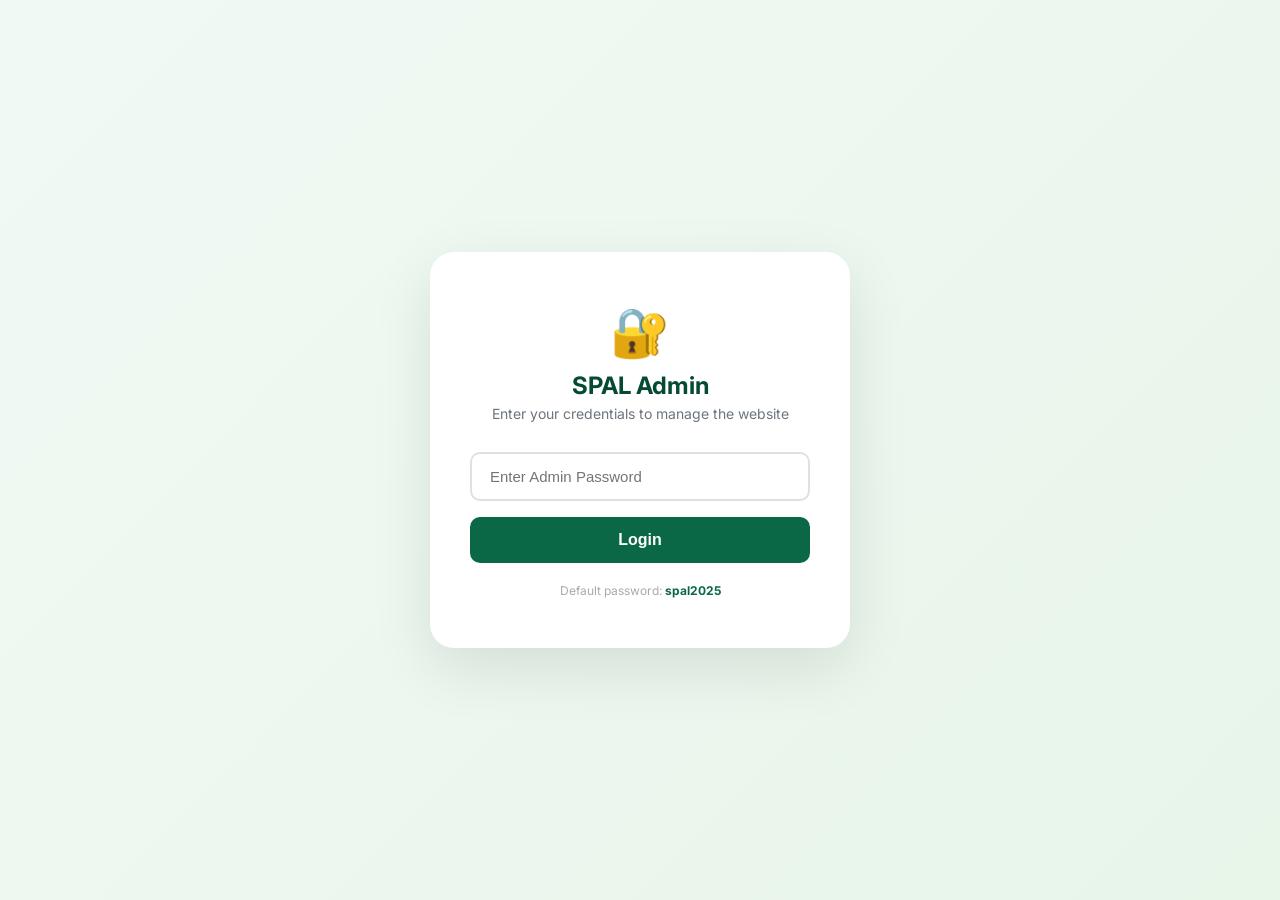
==== admin/index.html @ 461e8a52 "Add files via upload" ====
<!DOCTYPE html>
<html lang="en">
<head>
    <meta charset="UTF-8" />
    <meta name="viewport" content="width=device-width, initial-scale=1.0" />
    <title>SPAL Lab – Admin Login</title>
    <link href="https://fonts.googleapis.com/css2?family=Inter:wght@400;600;700;800&display=swap" rel="stylesheet" />
    <link rel="stylesheet" href="https://cdnjs.cloudflare.com/ajax/libs/font-awesome/6.5.0/css/all.min.css" />
    <style>
        * {
            margin: 0;
            padding: 0;
            box-sizing: border-box;
        }
        body {
            font-family: 'Inter', sans-serif;
            background: linear-gradient(135deg, #f0faf5 0%, #e8f5e9 100%);
            min-height: 100vh;
            display: flex;
            align-items: center;
            justify-content: center;
            padding: 20px;
        }
        .login-container {
            background: white;
            padding: 50px 40px;
            border-radius: 24px;
            box-shadow: 0 20px 60px rgba(0,0,0,0.1);
            max-width: 420px;
            width: 100%;
        }
        .login-container .logo {
            text-align: center;
            font-size: 48px;
            margin-bottom: 10px;
        }
        .login-container h1 {
            text-align: center;
            font-size: 24px;
            color: #064A32;
            margin-bottom: 5px;
        }
        .login-container p {
            text-align: center;
            color: #6c757d;
            font-size: 14px;
            margin-bottom: 30px;
        }
        .login-container input {
            width: 100%;
            padding: 14px 18px;
            border: 2px solid #e0e0e0;
            border-radius: 10px;
            font-size: 15px;
            margin-bottom: 16px;
            transition: 0.3s;
        }
        .login-container input:focus {
            outline: none;
            border-color: #0A6847;
            box-shadow: 0 0 0 4px rgba(10,104,71,0.1);
        }
        .login-container button {
            width: 100%;
            padding: 14px;
            background: #0A6847;
            color: white;
            border: none;
            border-radius: 10px;
            font-size: 16px;
            font-weight: 600;
            cursor: pointer;
            transition: 0.3s;
        }
        .login-container button:hover {
            background: #064A32;
            transform: translateY(-2px);
            box-shadow: 0 10px 30px rgba(10,104,71,0.3);
        }
        .error-msg {
            color: #dc3545;
            font-size: 13px;
            text-align: center;
            margin-bottom: 15px;
            display: none;
        }
        .security-note {
            text-align: center;
            font-size: 12px;
            color: #aaa;
            margin-top: 20px;
        }
        .security-note strong {
            color: #0A6847;
        }
    </style>
</head>
<body>

    <div class="login-container">
        <div class="logo">🔐</div>
        <h1>SPAL Admin</h1>
        <p>Enter your credentials to manage the website</p>

        <div class="error-msg" id="errorMsg">❌ Invalid password. Please try again.</div>

        <input type="password" id="adminPassword" placeholder="Enter Admin Password" />
        <button onclick="login()">Login</button>

        <div class="security-note">
            Default password: <strong>spal2025</strong>
        </div>
    </div>

    <script>
        // ==========================================
        // ADMIN PASSWORD
        // ==========================================
        const ADMIN_PASSWORD = 'spal2025'; // Change this!

        function login() {
            const password = document.getElementById('adminPassword').value;
            const errorMsg = document.getElementById('errorMsg');

            if (password === ADMIN_PASSWORD) {
                sessionStorage.setItem('adminLoggedIn', 'true');
                window.location.href = 'dashboard.html';
            } else {
                errorMsg.style.display = 'block';
                setTimeout(() => { errorMsg.style.display = 'none'; }, 3000);
            }
        }

        // Enter key support
        document.getElementById('adminPassword').addEventListener('keypress', function(e) {
            if (e.key === 'Enter') login();
        });

        // Check if already logged in
        if (sessionStorage.getItem('adminLoggedIn') === 'true') {
            window.location.href = 'dashboard.html';
        }
    </script>

</body>
</html>
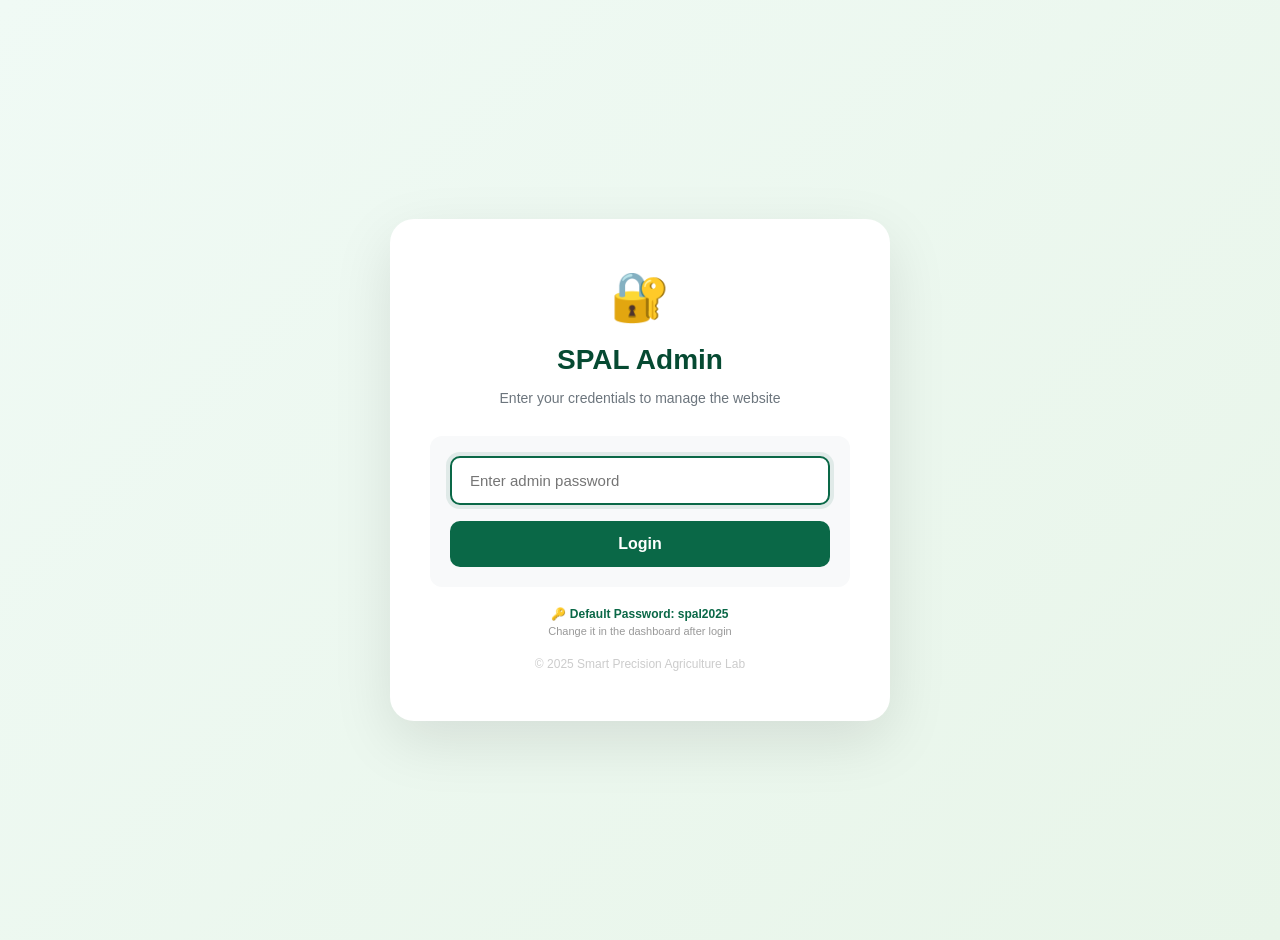
==== commit 86ea7cf7: "Refactor admin login page HTML and styles" ====
--- a/admin/index.html
+++ b/admin/index.html
@@ -1,27 +1,22 @@
-<!DOCTYPE html>
-<html lang="en">
+<!doctype html>
+<html>
 <head>
-    <meta charset="UTF-8" />
+    <meta charset="utf-8" />
     <meta name="viewport" content="width=device-width, initial-scale=1.0" />
     <title>SPAL Lab – Admin Login</title>
-    <link href="https://fonts.googleapis.com/css2?family=Inter:wght@400;600;700;800&display=swap" rel="stylesheet" />
-    <link rel="stylesheet" href="https://cdnjs.cloudflare.com/ajax/libs/font-awesome/6.5.0/css/all.min.css" />
     <style>
-        * {
-            margin: 0;
-            padding: 0;
-            box-sizing: border-box;
-        }
         body {
-            font-family: 'Inter', sans-serif;
-            background: linear-gradient(135deg, #f0faf5 0%, #e8f5e9 100%);
-            min-height: 100vh;
+            font-family: 'Inter', -apple-system, BlinkMacSystemFont, 'Segoe UI', Roboto, sans-serif;
             display: flex;
             align-items: center;
             justify-content: center;
+            min-height: 100vh;
+            background: linear-gradient(135deg, #f0faf5 0%, #e8f5e9 100%);
+            margin: 0;
             padding: 20px;
         }
-        .login-container {
+        .container {
+            text-align: center;
             background: white;
             padding: 50px 40px;
             border-radius: 24px;
@@ -29,24 +24,27 @@
             max-width: 420px;
             width: 100%;
         }
-        .login-container .logo {
-            text-align: center;
+        .logo {
             font-size: 48px;
             margin-bottom: 10px;
         }
-        .login-container h1 {
-            text-align: center;
-            font-size: 24px;
+        h1 {
             color: #064A32;
+            font-size: 28px;
             margin-bottom: 5px;
         }
-        .login-container p {
-            text-align: center;
+        .subtitle {
             color: #6c757d;
             font-size: 14px;
             margin-bottom: 30px;
         }
-        .login-container input {
+        .login-box {
+            margin-top: 10px;
+            padding: 20px;
+            background: #f8f9fa;
+            border-radius: 12px;
+        }
+        .login-box input {
             width: 100%;
             padding: 14px 18px;
             border: 2px solid #e0e0e0;
@@ -54,13 +52,14 @@
             font-size: 15px;
             margin-bottom: 16px;
             transition: 0.3s;
+            box-sizing: border-box;
         }
-        .login-container input:focus {
+        .login-box input:focus {
             outline: none;
             border-color: #0A6847;
             box-shadow: 0 0 0 4px rgba(10,104,71,0.1);
         }
-        .login-container button {
+        .btn {
             width: 100%;
             padding: 14px;
             background: #0A6847;
@@ -72,7 +71,7 @@
             cursor: pointer;
             transition: 0.3s;
         }
-        .login-container button:hover {
+        .btn:hover {
             background: #064A32;
             transform: translateY(-2px);
             box-shadow: 0 10px 30px rgba(10,104,71,0.3);
@@ -80,12 +79,16 @@
         .error-msg {
             color: #dc3545;
             font-size: 13px;
-            text-align: center;
             margin-bottom: 15px;
             display: none;
+            padding: 8px 12px;
+            background: #fde8e8;
+            border-radius: 8px;
+        }
+        .error-msg.show {
+            display: block;
         }
         .security-note {
-            text-align: center;
             font-size: 12px;
             color: #aaa;
             margin-top: 20px;
@@ -93,41 +96,66 @@
         .security-note strong {
             color: #0A6847;
         }
+        .security-note .change-hint {
+            display: block;
+            font-size: 11px;
+            color: #999;
+            margin-top: 4px;
+        }
+        .footer-text {
+            margin-top: 20px;
+            font-size: 12px;
+            color: #ccc;
+        }
     </style>
 </head>
 <body>
 
-    <div class="login-container">
+    <div class="container">
         <div class="logo">🔐</div>
         <h1>SPAL Admin</h1>
-        <p>Enter your credentials to manage the website</p>
+        <p class="subtitle">Enter your credentials to manage the website</p>
 
-        <div class="error-msg" id="errorMsg">❌ Invalid password. Please try again.</div>
-
-        <input type="password" id="adminPassword" placeholder="Enter Admin Password" />
-        <button onclick="login()">Login</button>
+        <div class="login-box">
+            <div class="error-msg" id="errorMsg">❌ Invalid password. Please try again.</div>
+            <input type="password" id="adminPassword" placeholder="Enter admin password" />
+            <button class="btn" onclick="login()">Login</button>
+        </div>
 
         <div class="security-note">
-            Default password: <strong>spal2025</strong>
+            <strong>🔑 Default Password: spal2025</strong>
+            <span class="change-hint">Change it in the dashboard after login</span>
+        </div>
+
+        <div class="footer-text">
+            &copy; 2025 Smart Precision Agriculture Lab
         </div>
     </div>
 
     <script>
         // ==========================================
-        // ADMIN PASSWORD
+        // ADMIN PASSWORD – Stored in localStorage
         // ==========================================
-        const ADMIN_PASSWORD = 'spal2025'; // Change this!
+        // Default password: spal2025
+        // Change it in the dashboard
 
         function login() {
             const password = document.getElementById('adminPassword').value;
             const errorMsg = document.getElementById('errorMsg');
 
-            if (password === ADMIN_PASSWORD) {
+            // Get stored password (or use default)
+            let storedPassword = localStorage.getItem('admin_password');
+            if (!storedPassword) {
+                localStorage.setItem('admin_password', 'spal2025');
+                storedPassword = 'spal2025';
+            }
+
+            if (password === storedPassword) {
                 sessionStorage.setItem('adminLoggedIn', 'true');
                 window.location.href = 'dashboard.html';
             } else {
-                errorMsg.style.display = 'block';
-                setTimeout(() => { errorMsg.style.display = 'none'; }, 3000);
+                errorMsg.classList.add('show');
+                setTimeout(() => { errorMsg.classList.remove('show'); }, 3000);
             }
         }
 
@@ -140,7 +168,12 @@
         if (sessionStorage.getItem('adminLoggedIn') === 'true') {
             window.location.href = 'dashboard.html';
         }
+
+        // Focus on password field
+        document.addEventListener('DOMContentLoaded', function() {
+            document.getElementById('adminPassword').focus();
+        });
     </script>
 
 </body>
-</html>+</html>
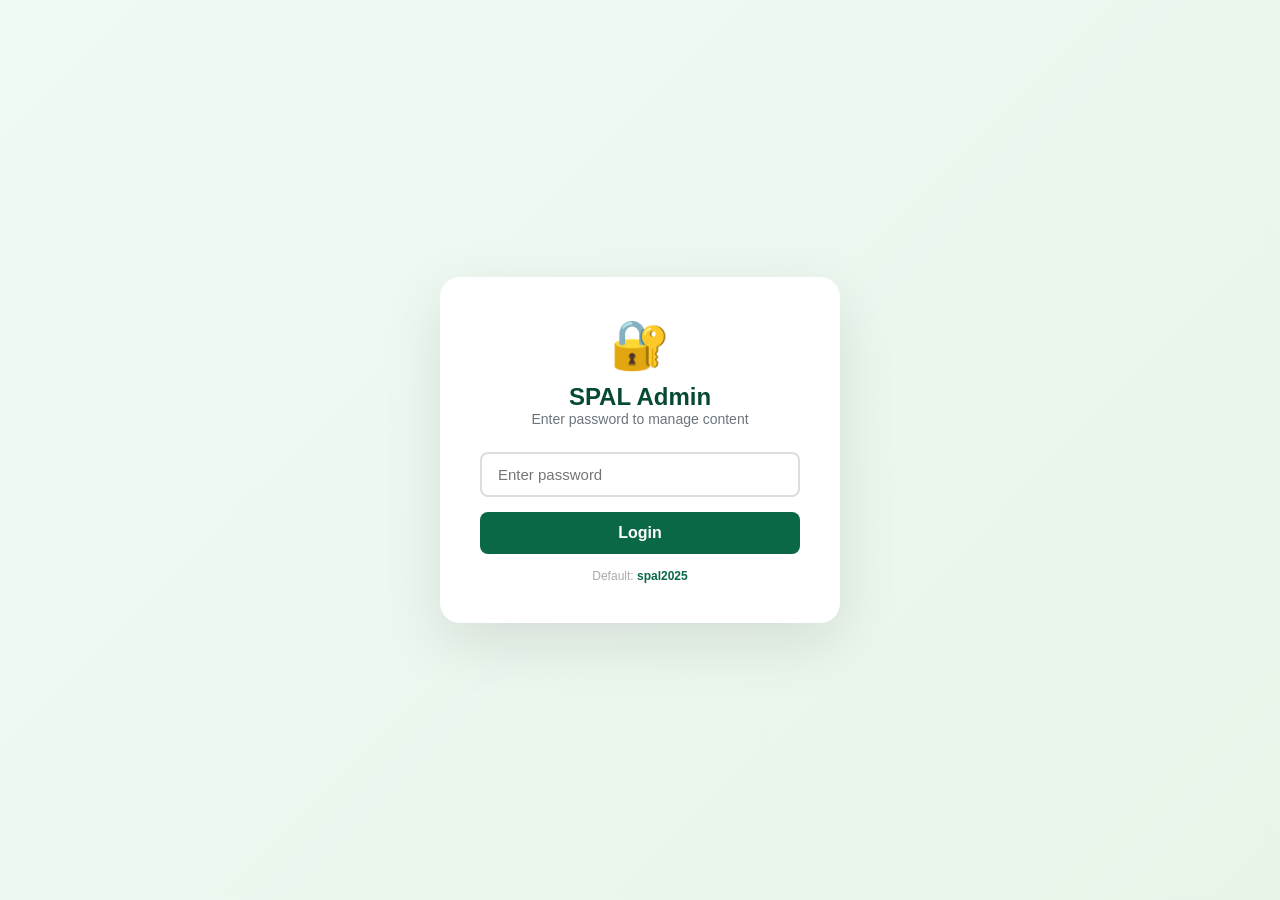
==== commit ddfc9f91: "Update index.html" ====
--- a/admin/index.html
+++ b/admin/index.html
@@ -5,8 +5,9 @@
     <meta name="viewport" content="width=device-width, initial-scale=1.0" />
     <title>SPAL Lab – Admin Login</title>
     <style>
+        * { margin: 0; padding: 0; box-sizing: border-box; }
         body {
-            font-family: 'Inter', -apple-system, BlinkMacSystemFont, 'Segoe UI', Roboto, sans-serif;
+            font-family: Arial, sans-serif;
             display: flex;
             align-items: center;
             justify-content: center;
@@ -16,97 +17,41 @@
             padding: 20px;
         }
         .container {
+            background: white;
+            padding: 40px;
+            border-radius: 20px;
+            box-shadow: 0 20px 60px rgba(0,0,0,0.1);
+            max-width: 400px;
+            width: 100%;
             text-align: center;
-            background: white;
-            padding: 50px 40px;
-            border-radius: 24px;
-            box-shadow: 0 20px 60px rgba(0,0,0,0.1);
-            max-width: 420px;
+        }
+        .logo { font-size: 48px; margin-bottom: 10px; }
+        h1 { color: #064A32; font-size: 24px; }
+        p { color: #6c757d; font-size: 14px; margin-bottom: 25px; }
+        input {
             width: 100%;
+            padding: 12px 16px;
+            border: 2px solid #ddd;
+            border-radius: 8px;
+            font-size: 15px;
+            margin-bottom: 15px;
         }
-        .logo {
-            font-size: 48px;
-            margin-bottom: 10px;
-        }
-        h1 {
-            color: #064A32;
-            font-size: 28px;
-            margin-bottom: 5px;
-        }
-        .subtitle {
-            color: #6c757d;
-            font-size: 14px;
-            margin-bottom: 30px;
-        }
-        .login-box {
-            margin-top: 10px;
-            padding: 20px;
-            background: #f8f9fa;
-            border-radius: 12px;
-        }
-        .login-box input {
+        input:focus { border-color: #0A6847; outline: none; }
+        button {
             width: 100%;
-            padding: 14px 18px;
-            border: 2px solid #e0e0e0;
-            border-radius: 10px;
-            font-size: 15px;
-            margin-bottom: 16px;
-            transition: 0.3s;
-            box-sizing: border-box;
-        }
-        .login-box input:focus {
-            outline: none;
-            border-color: #0A6847;
-            box-shadow: 0 0 0 4px rgba(10,104,71,0.1);
-        }
-        .btn {
-            width: 100%;
-            padding: 14px;
+            padding: 12px;
             background: #0A6847;
             color: white;
             border: none;
-            border-radius: 10px;
+            border-radius: 8px;
             font-size: 16px;
-            font-weight: 600;
+            font-weight: bold;
             cursor: pointer;
-            transition: 0.3s;
         }
-        .btn:hover {
-            background: #064A32;
-            transform: translateY(-2px);
-            box-shadow: 0 10px 30px rgba(10,104,71,0.3);
-        }
-        .error-msg {
-            color: #dc3545;
-            font-size: 13px;
-            margin-bottom: 15px;
-            display: none;
-            padding: 8px 12px;
-            background: #fde8e8;
-            border-radius: 8px;
-        }
-        .error-msg.show {
-            display: block;
-        }
-        .security-note {
-            font-size: 12px;
-            color: #aaa;
-            margin-top: 20px;
-        }
-        .security-note strong {
-            color: #0A6847;
-        }
-        .security-note .change-hint {
-            display: block;
-            font-size: 11px;
-            color: #999;
-            margin-top: 4px;
-        }
-        .footer-text {
-            margin-top: 20px;
-            font-size: 12px;
-            color: #ccc;
-        }
+        button:hover { background: #064A32; }
+        .error { color: #dc3545; font-size: 13px; margin-bottom: 10px; display: none; }
+        .hint { font-size: 12px; color: #aaa; margin-top: 15px; }
+        .hint strong { color: #0A6847; }
     </style>
 </head>
 <body>
@@ -114,65 +59,40 @@
     <div class="container">
         <div class="logo">🔐</div>
         <h1>SPAL Admin</h1>
-        <p class="subtitle">Enter your credentials to manage the website</p>
+        <p>Enter password to manage content</p>
 
-        <div class="login-box">
-            <div class="error-msg" id="errorMsg">❌ Invalid password. Please try again.</div>
-            <input type="password" id="adminPassword" placeholder="Enter admin password" />
-            <button class="btn" onclick="login()">Login</button>
-        </div>
+        <div class="error" id="errorMsg">❌ Wrong password!</div>
+        <input type="password" id="adminPass" placeholder="Enter password" />
+        <button onclick="login()">Login</button>
 
-        <div class="security-note">
-            <strong>🔑 Default Password: spal2025</strong>
-            <span class="change-hint">Change it in the dashboard after login</span>
-        </div>
-
-        <div class="footer-text">
-            &copy; 2025 Smart Precision Agriculture Lab
+        <div class="hint">
+            Default: <strong>spal2025</strong>
         </div>
     </div>
 
     <script>
-        // ==========================================
-        // ADMIN PASSWORD – Stored in localStorage
-        // ==========================================
-        // Default password: spal2025
-        // Change it in the dashboard
-
         function login() {
-            const password = document.getElementById('adminPassword').value;
-            const errorMsg = document.getElementById('errorMsg');
-
-            // Get stored password (or use default)
-            let storedPassword = localStorage.getItem('admin_password');
-            if (!storedPassword) {
+            const pass = document.getElementById('adminPass').value;
+            const error = document.getElementById('errorMsg');
+            let stored = localStorage.getItem('admin_password');
+            if (!stored) {
                 localStorage.setItem('admin_password', 'spal2025');
-                storedPassword = 'spal2025';
+                stored = 'spal2025';
             }
-
-            if (password === storedPassword) {
+            if (pass === stored) {
                 sessionStorage.setItem('adminLoggedIn', 'true');
                 window.location.href = 'dashboard.html';
             } else {
-                errorMsg.classList.add('show');
-                setTimeout(() => { errorMsg.classList.remove('show'); }, 3000);
+                error.style.display = 'block';
+                setTimeout(() => { error.style.display = 'none'; }, 3000);
             }
         }
-
-        // Enter key support
-        document.getElementById('adminPassword').addEventListener('keypress', function(e) {
+        document.getElementById('adminPass').addEventListener('keypress', function(e) {
             if (e.key === 'Enter') login();
         });
-
-        // Check if already logged in
         if (sessionStorage.getItem('adminLoggedIn') === 'true') {
             window.location.href = 'dashboard.html';
         }
-
-        // Focus on password field
-        document.addEventListener('DOMContentLoaded', function() {
-            document.getElementById('adminPassword').focus();
-        });
     </script>
 
 </body>
